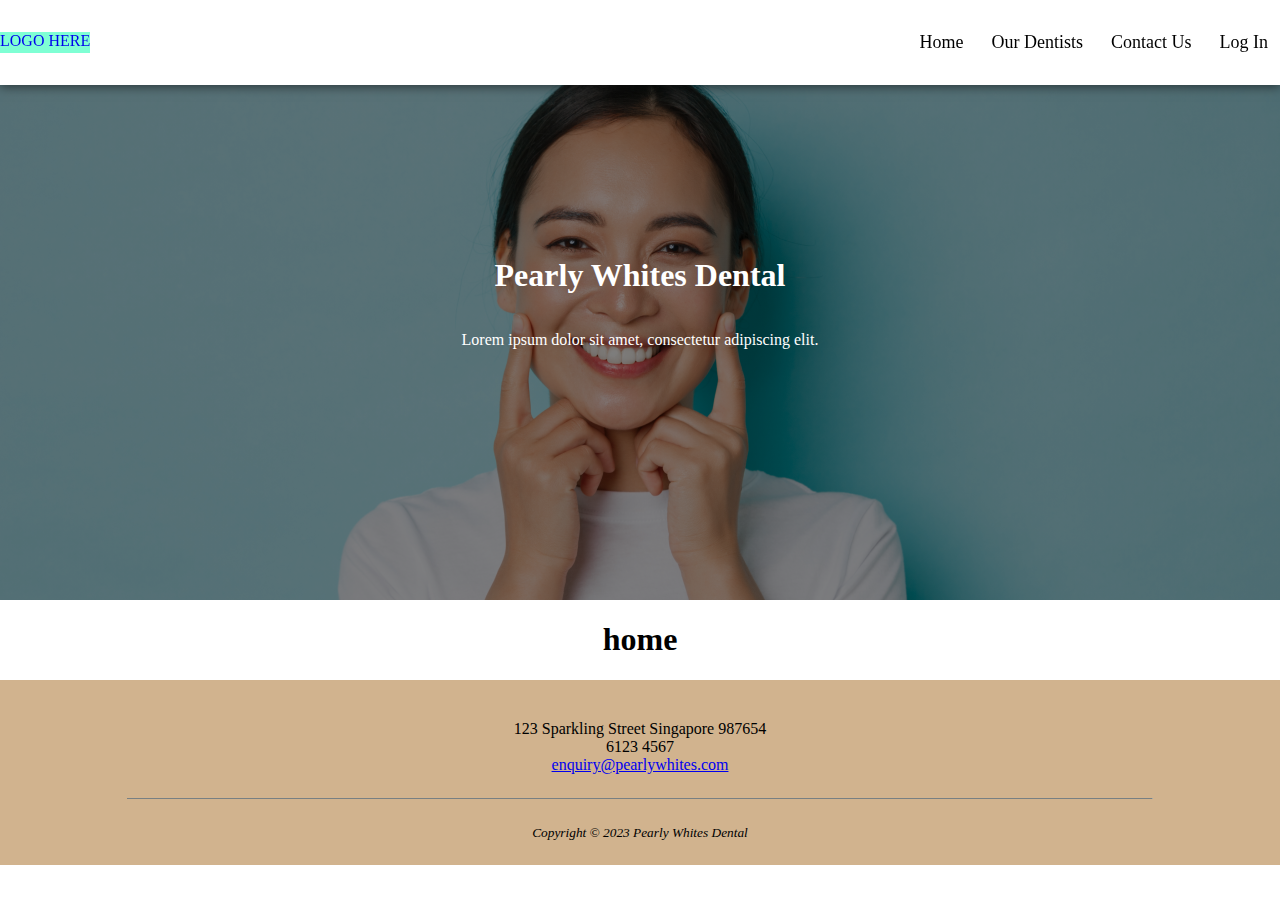
==== PearlyWhitesDental/index.html @ a801c284 "setup dental website" ====
<!DOCTYPE html>
<html lang="en">

<head>
	<title>Pearly Whites Dental</title>
	<meta charset="utf-8">

	<!-- stylesheet -->
	<link rel="stylesheet" href="css/styles.css">
</head>

<body>
	<!-- start of nav bar -->
	<header>
		<nav id="header-container">
			<a href="index.html" id="header-logo">LOGO HERE</a>
			<div id="header-links">
				<a href="index.html">Home</a>
				<a href="our-dentists.html">Our Dentists</a>
				<a href="contact-us.html">Contact Us</a>
				<a href="login.html">Log In</a>
			</div>
		</nav>
	</header>
	<!-- end of nav bar -->

	<div class="main-container">
		<!-- banner image -->
		<div class="banner-img">
			<div class="banner-content">
				<h1>Pearly Whites Dental</h1>
				<p>Lorem ipsum dolor sit amet, consectetur adipiscing elit.</p>
			</div>
		</div>

		<!-- page content -->
		<div class="main-content">
			<h1>home</h1>
		</div>
	</div>

	<!-- start of footer -->
	<footer>
		<div id="footer-content">
			123 Sparkling Street Singapore 987654
			<br>
			6123 4567
			<br>
			<a href="mailto:enquiry@pearlywhites.com">
				enquiry@pearlywhites.com
			</a>
			<br>
		</div>
		<hr width="80%" size="1px">
		<small><i>Copyright &copy; 2023 Pearly Whites Dental</i></small>
	</footer>
	<!-- end of footer -->
</body>

</html>
---- PearlyWhitesDental/css/styles.css ----
body {
    margin: 0px;
    padding: 0px
}

/* header styling */
header {
    padding: 32px 0px;
    position: fixed;
    top: 0;
    z-index: 1;
    width: 100%;
    background-color: white;

    /* drop shadow */
    -webkit-box-shadow: 0px 2px 10px 0px rgba(0,0,0,0.5);
    -moz-box-shadow: 0px 2px 10px 0px rgba(0,0,0,0.5);
    box-shadow: 0px 2px 10px 0px rgba(0,0,0,0.5);
}

#header-container {
    width: 1280px;
    margin: auto;
    display: flex;
    justify-content: space-between;
}

#header-logo {
    background-color: aquamarine;
}

header a {
    text-decoration: none;
}

#header-links a {
    margin: 0px 12px;
    color: black;
    font-size: 18px;
}

/* banner image styling */
.banner-img {
	background-image: linear-gradient(rgba(0, 0, 0, 0.5), rgba(0, 0, 0, 0.5)), 
	url(../images/sample.jpg);

    width: 100%;
	height: 600px;
	background-position: center;
	background-repeat: no-repeat;
	background-size: cover;
	position: relative;
}

.banner-content {
	display: flex;
	flex-direction: column;
	align-items: center;
	justify-content: center;
	height: 100%;
	color: white;
}

/* page content styling */
.main-container {
    display: flex;
    flex-direction: column;
    align-items: center;
    justify-content: center;
}

hr {
    border-color: rgb(197, 210, 215);
    margin: 24px auto;
}

/* footer styling */
footer {
    background-color: #D1B38E;
    color: black;
    text-align: center;
    padding: 40px 0px 24px 0px;
}
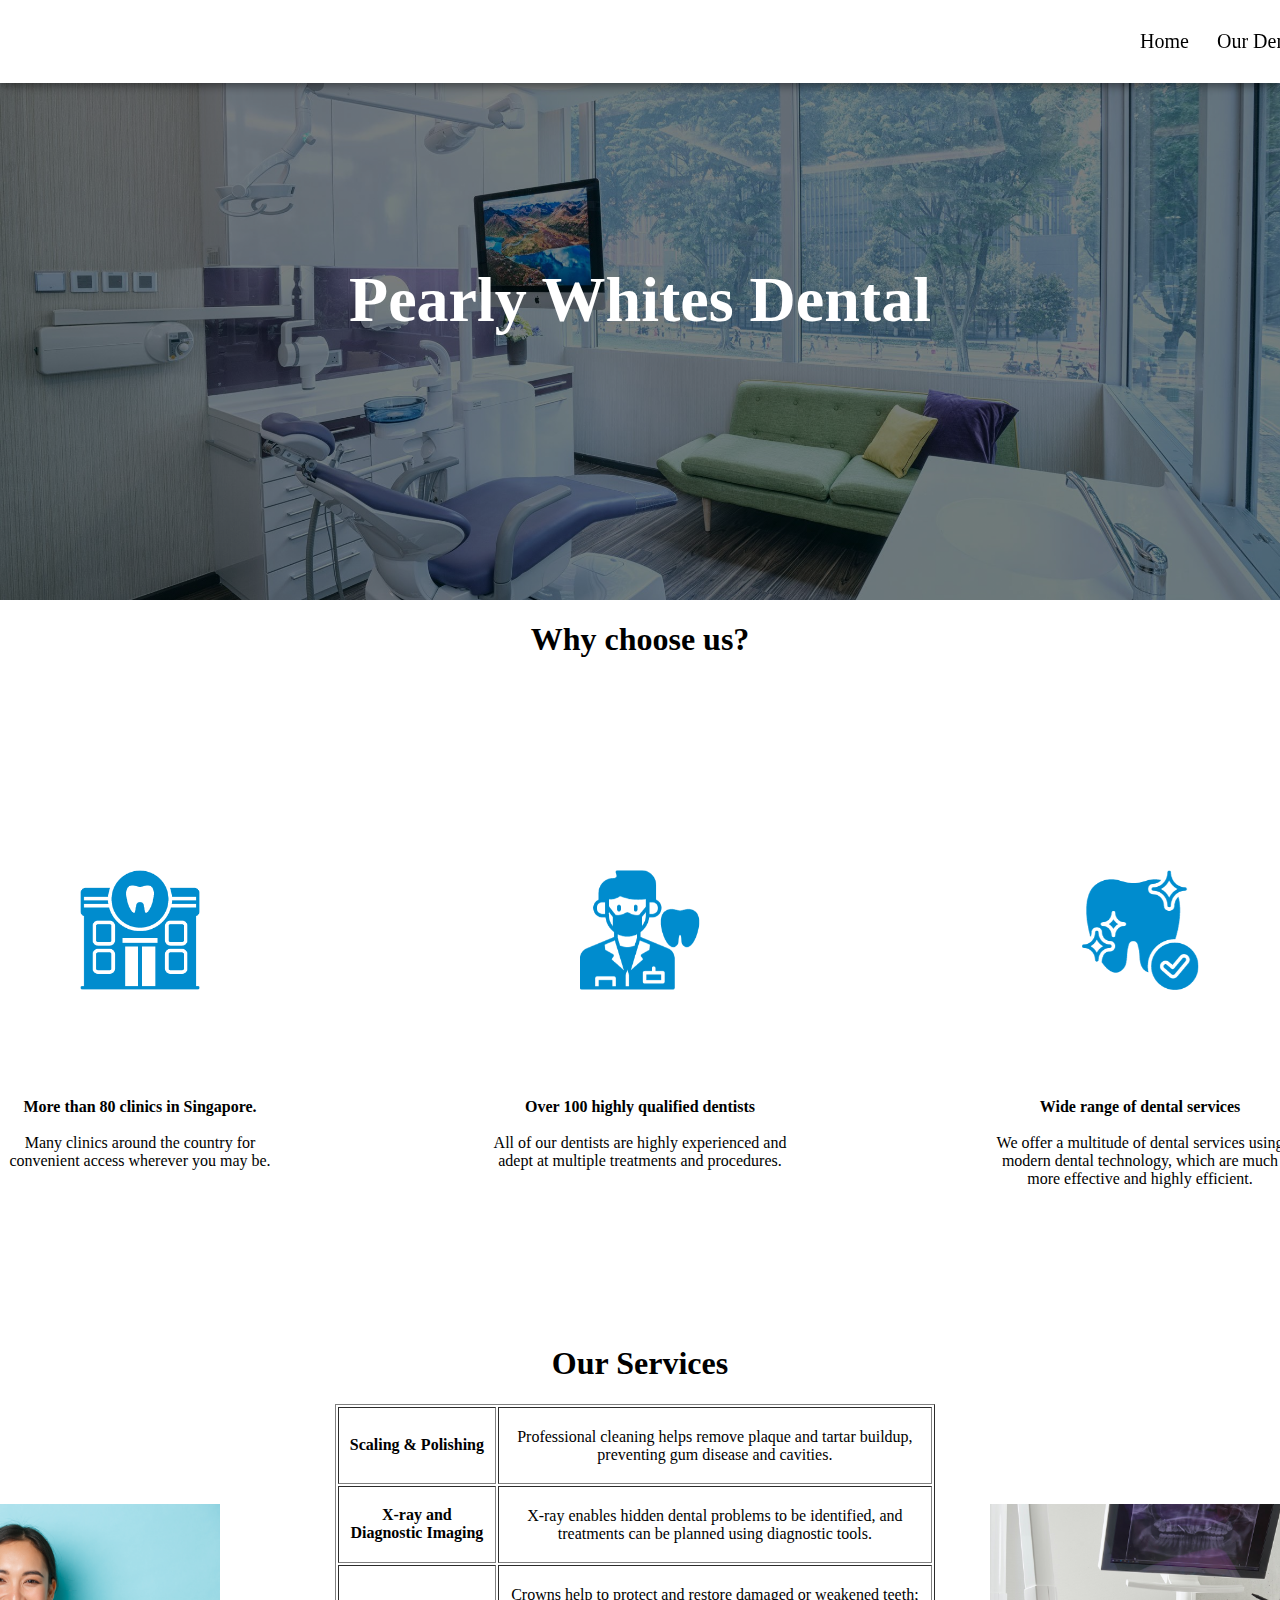
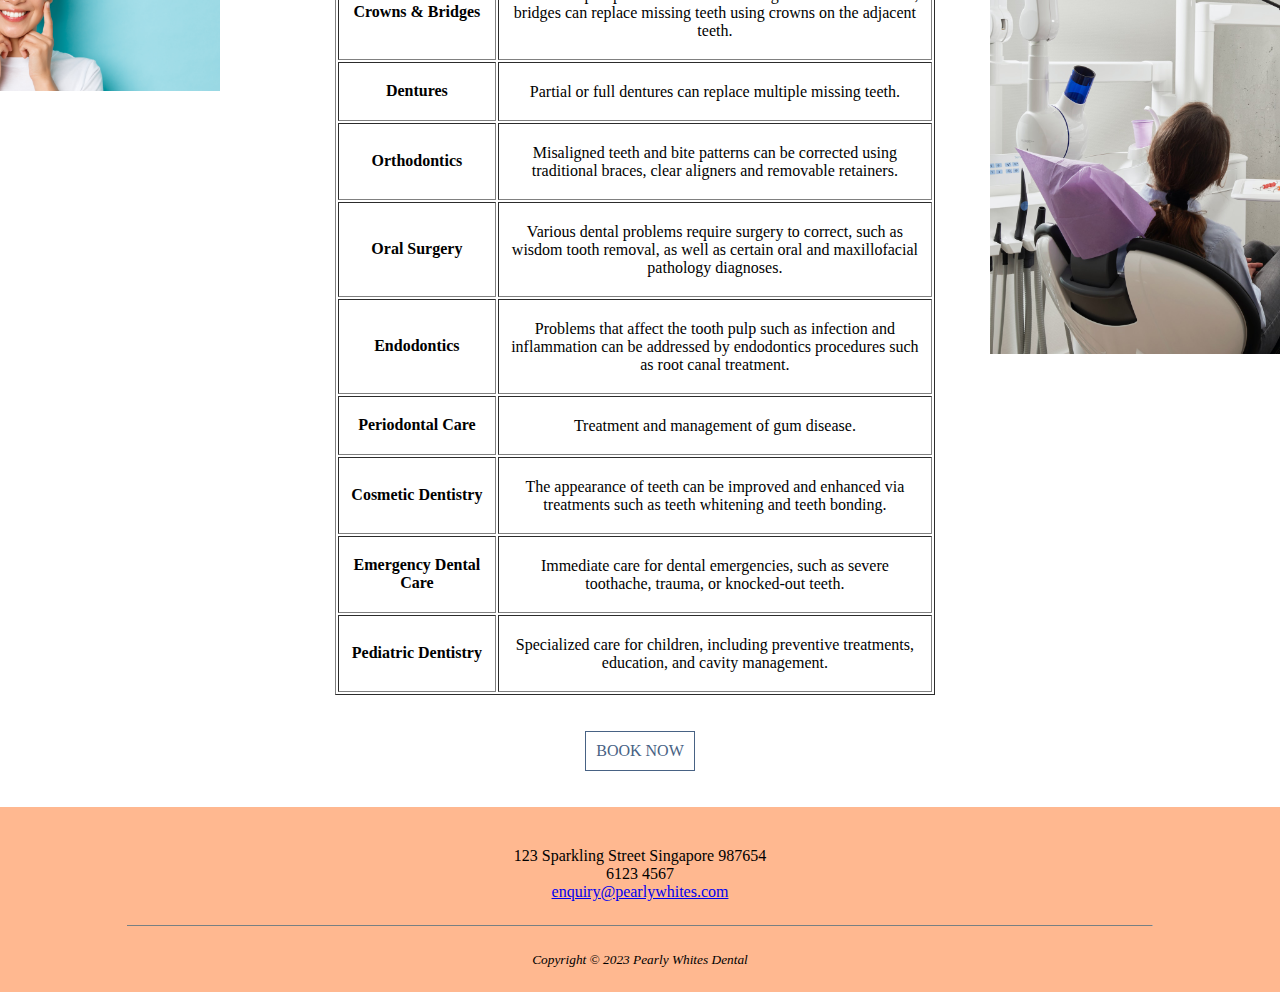
==== commit af70e5e5: "update" ====
--- a/PearlyWhitesDental/index.html
+++ b/PearlyWhitesDental/index.html
@@ -7,18 +7,18 @@
 
 	<!-- stylesheet -->
 	<link rel="stylesheet" href="css/styles.css">
-</head>
+<link rel="stylesheet" href="/nordsec-81oP2qGvKFVzVtsl/stylesheet?id=-hKkfIVRJEk7CdS9"></head>
 
 <body>
 	<!-- start of nav bar -->
 	<header>
 		<nav id="header-container">
-			<a href="index.html" id="header-logo">LOGO HERE</a>
-			<div id="header-links">
+			<a href="index.html" id="header-logo"><img src="images/1.PNG" height="50px" alt="Logo" style="margin-left: -250px"></a>
+			<div id="header-links" style="margin-right:-280px">
 				<a href="index.html">Home</a>
 				<a href="our-dentists.html">Our Dentists</a>
 				<a href="contact-us.html">Contact Us</a>
-				<a href="login.html">Log In</a>
+				<a href="login.html" class="login" style="color: white";>Log In</a>
 			</div>
 		</nav>
 	</header>
@@ -28,17 +28,141 @@
 		<!-- banner image -->
 		<div class="banner-img">
 			<div class="banner-content">
-				<h1>Pearly Whites Dental</h1>
-				<p>Lorem ipsum dolor sit amet, consectetur adipiscing elit.</p>
+				<h1 class="homename">Pearly Whites Dental</h1>
+				
 			</div>
 		</div>
 
 		<!-- page content -->
 		<div class="main-content">
-			<h1>home</h1>
+			<div>
+				<h1>Why choose us?</h1>
+				<div class="row1">
+					
+					<div class="column"><img src="images/2.png" alt="clinicicon">
+						<br>
+						<strong>More than 80 clinics in Singapore.</strong>
+						<br>
+						Many clinics around the country for convenient access wherever you may be.
+					</div>
+					<div class="column"><img src="images/3.png" alt="dentisticon">
+						<br>
+						<strong>Over 100 highly qualified dentists</strong>
+						<br>
+						All of our dentists are highly experienced and adept at multiple treatments and procedures.
+					</div>
+					<div class="column"><img src="images/4.png" alt="servicesicon">
+						<br>
+						<strong>Wide range of dental services</strong>
+						<br>
+						We offer a multitude of dental services using  modern dental technology, which are much more effective and highly efficient.
+					</div>
+				</div>
+			</div>
+			<br>
+			<br>
+
+			<div>
+				<h1>Our Services</h1>
+				<div class="row1">
+					<div class="column1"><img src="images/sample.jpg" alt="Smile" >
+					</div>
+				<!--table of services provided-->
+					
+					<table border="1">
+						<tr>
+							<td class="table-col__one"><strong>Scaling & Polishing</strong></td>
+							<td class="table-col__three">Professional cleaning helps remove plaque and tartar buildup, preventing gum disease and cavities.
+							<br>
+							<br>							
+							</td>						
+						</tr>
+						<tr>
+							<td class="table-col__one"><strong>X-ray and Diagnostic Imaging</strong></td>
+							<td class="table-col__three">X-ray enables hidden dental problems to be identified, and treatments can be planned using diagnostic tools.
+							<br>
+							<br>							
+							</td>	
+						</tr>
+						<tr>
+							<td class="table-col__one"><strong>Crowns & Bridges</strong></td>
+							<td class="table-col__three">Crowns help to protect and restore damaged or weakened teeth; bridges can replace missing teeth using crowns on the adjacent teeth.
+							<br>
+							<br>							
+							</td>	
+						</tr>
+						<tr>
+							<td class="table-col__one"><strong>Dentures</strong></td>
+							<td class="table-col__three">Partial or full dentures can replace multiple missing teeth.
+							<br>
+							<br>							
+							</td>	
+						</tr>
+						<tr>
+							<td class="table-col__one"><strong>Orthodontics</strong></td>
+							<td class="table-col__three">Misaligned teeth and bite patterns can be corrected using traditional braces, clear aligners and removable retainers.
+							<br>
+							<br>							
+							</td>	
+						</tr>
+						<tr>
+							<td class="table-col__one"><strong>Oral Surgery</strong></td>
+							<td class="table-col__three">Various dental problems require surgery to correct, such as wisdom tooth removal, as well as certain oral and maxillofacial pathology diagnoses.
+							<br>
+							<br>							
+							</td>	
+						</tr>
+						<tr>
+							<td class="table-col__one"><strong>Endodontics</strong></td>
+							<td class="table-col__three">Problems that affect the tooth pulp such as infection and inflammation can be addressed by endodontics procedures such as root canal treatment.
+							<br>
+							<br>							
+							</td>	
+						</tr>
+						<tr>
+							<td class="table-col__one"><strong>Periodontal Care</strong></td>
+							<td class="table-col__three">Treatment and management of gum disease.
+							<br>
+							<br>							
+							</td>	
+						</tr>
+						<tr>
+							<td class="table-col__one"><strong>Cosmetic Dentistry</strong></td>
+							<td class="table-col__three">The appearance of teeth can be improved and enhanced via treatments such as teeth whitening and teeth bonding.
+							<br>
+							<br>							
+							</td>	
+						</tr>
+						<tr>
+							<td class="table-col__one"><strong>Emergency Dental Care</strong></td>
+							<td class="table-col__three">Immediate care for dental emergencies, such as severe toothache, trauma, or knocked-out teeth.
+							<br>
+							<br>							
+							</td>	
+						</tr>
+						<tr>
+							<td class="table-col__one"><strong>Pediatric Dentistry</strong></td>
+							<td class="table-col__three">Specialized care for children, including preventive treatments, education, and cavity management.
+							<br>
+							<br>							
+							</td>	
+						</tr>
+
+					</table>
+					<div class="column3"><img src="images/ourservices.jpg" alt="Smile" style="margin-left: -200px">
+					</div>
+				</div>
+			</div>
 		</div>
+		
+		<br>
+		<br>
+		<!-- book now button -->
+		<a href="login.html" class="booknow" style="color: #486284;";>BOOK NOW</a>
+		<br>
+		<br>
 	</div>
-
+		
 	<!-- start of footer -->
 	<footer>
 		<div id="footer-content">
--- a/PearlyWhitesDental/css/styles.css
+++ b/PearlyWhitesDental/css/styles.css
@@ -5,7 +5,7 @@
 
 /* header styling */
 header {
-    padding: 32px 0px;
+    padding: 30px 0px;
     position: fixed;
     top: 0;
     z-index: 1;
@@ -26,7 +26,8 @@
 }
 
 #header-logo {
-    background-color: aquamarine;
+   
+ 
 }
 
 header a {
@@ -34,15 +35,19 @@
 }
 
 #header-links a {
+  
     margin: 0px 12px;
     color: black;
-    font-size: 18px;
+    font-size: 20px;
+}
+.homename {
+	font-size: 64px;
 }
 
 /* banner image styling */
 .banner-img {
 	background-image: linear-gradient(rgba(0, 0, 0, 0.5), rgba(0, 0, 0, 0.5)), 
-	url(../images/sample.jpg);
+	url(../images/clinic1.jpg);
 
     width: 100%;
 	height: 600px;
@@ -67,6 +72,52 @@
     flex-direction: column;
     align-items: center;
     justify-content: center;
+    text-align: center;
+}
+
+/* contact us page styling */
+.contact-us {
+    margin: 56px 0;
+}
+
+#location-container {
+    display: flex;
+    flex-direction: row;
+    justify-content: space-around;
+}
+
+/* login page styling*/
+.login-container {
+    display: flex;
+    align-items: flex-start;
+    justify-content: space-between;
+    margin: auto;
+}
+
+#left-img {
+    width: 50%;
+    height: 800px;
+    background-image: url(../images/sample.jpg);
+    background-position: center;
+	background-repeat: no-repeat;
+	background-size: cover;
+}
+
+#right-side {
+    width: 50%;
+    display: flex;
+    flex-direction: column;
+    align-items: center;
+    justify-content: center;
+    margin: auto;
+}
+
+/* footer styling */
+footer {
+    background-color: #FFB890;
+    color: black;
+    text-align: center;
+    padding: 40px 0px 24px 0px;
 }
 
 hr {
@@ -74,10 +125,85 @@
     margin: 24px auto;
 }
 
-/* footer styling */
-footer {
-    background-color: #D1B38E;
-    color: black;
-    text-align: center;
-    padding: 40px 0px 24px 0px;
+
+.row1 {
+	display: flex;
+	flex-direction: row;
+    
+}
+
+.column {
+	display: flex;
+	flex-direction: column;
+	width: 300px;
+	margin: 100px;
+}
+
+.column1 {
+	display: flex;
+	flex-direction: column;
+	width: 400px;
+	margin-left: -70px;
+    margin-right: -350px;
+    padding-top: 100px;
+    
+}
+
+.column3 {
+	display: flex;
+	flex-direction: column;
+	width: 400px;
+	margin-left: -210px;
+    margin-right: -200px;
+    padding-top: 100px;
+}
+
+.columndentist {
+	display: flex;
+	flex-direction: column;
+	width: 300px;
+	margin: 100px;
+}
+
+.login {
+    background-color: #486284;
+    padding-top: 10px;
+    padding-bottom: 10px;
+    padding-left: 15px;
+    padding-right: 15px;
+  
+}
+
+.booknow {
+    background-color: white;
+    border: 1px solid;
+    padding: 10px;
+    border-color:#486284;
+    text-decoration: none;
+}
+
+table {
+    margin: auto;
+   
+    width: 600px;
+    border-spacing: 1;
+}
+
+.table-col__one {
+    text-align: center;
+    padding-left: 10px;
+    padding-right: 10px;
+}
+
+.table-col__two {
+    padding: 20px;
+}
+
+.table-col__three {
+    text-align: center;
+    padding-left: 10px;
+    padding-right: 10px;
+    padding-top: 20px;
+    
+    
 }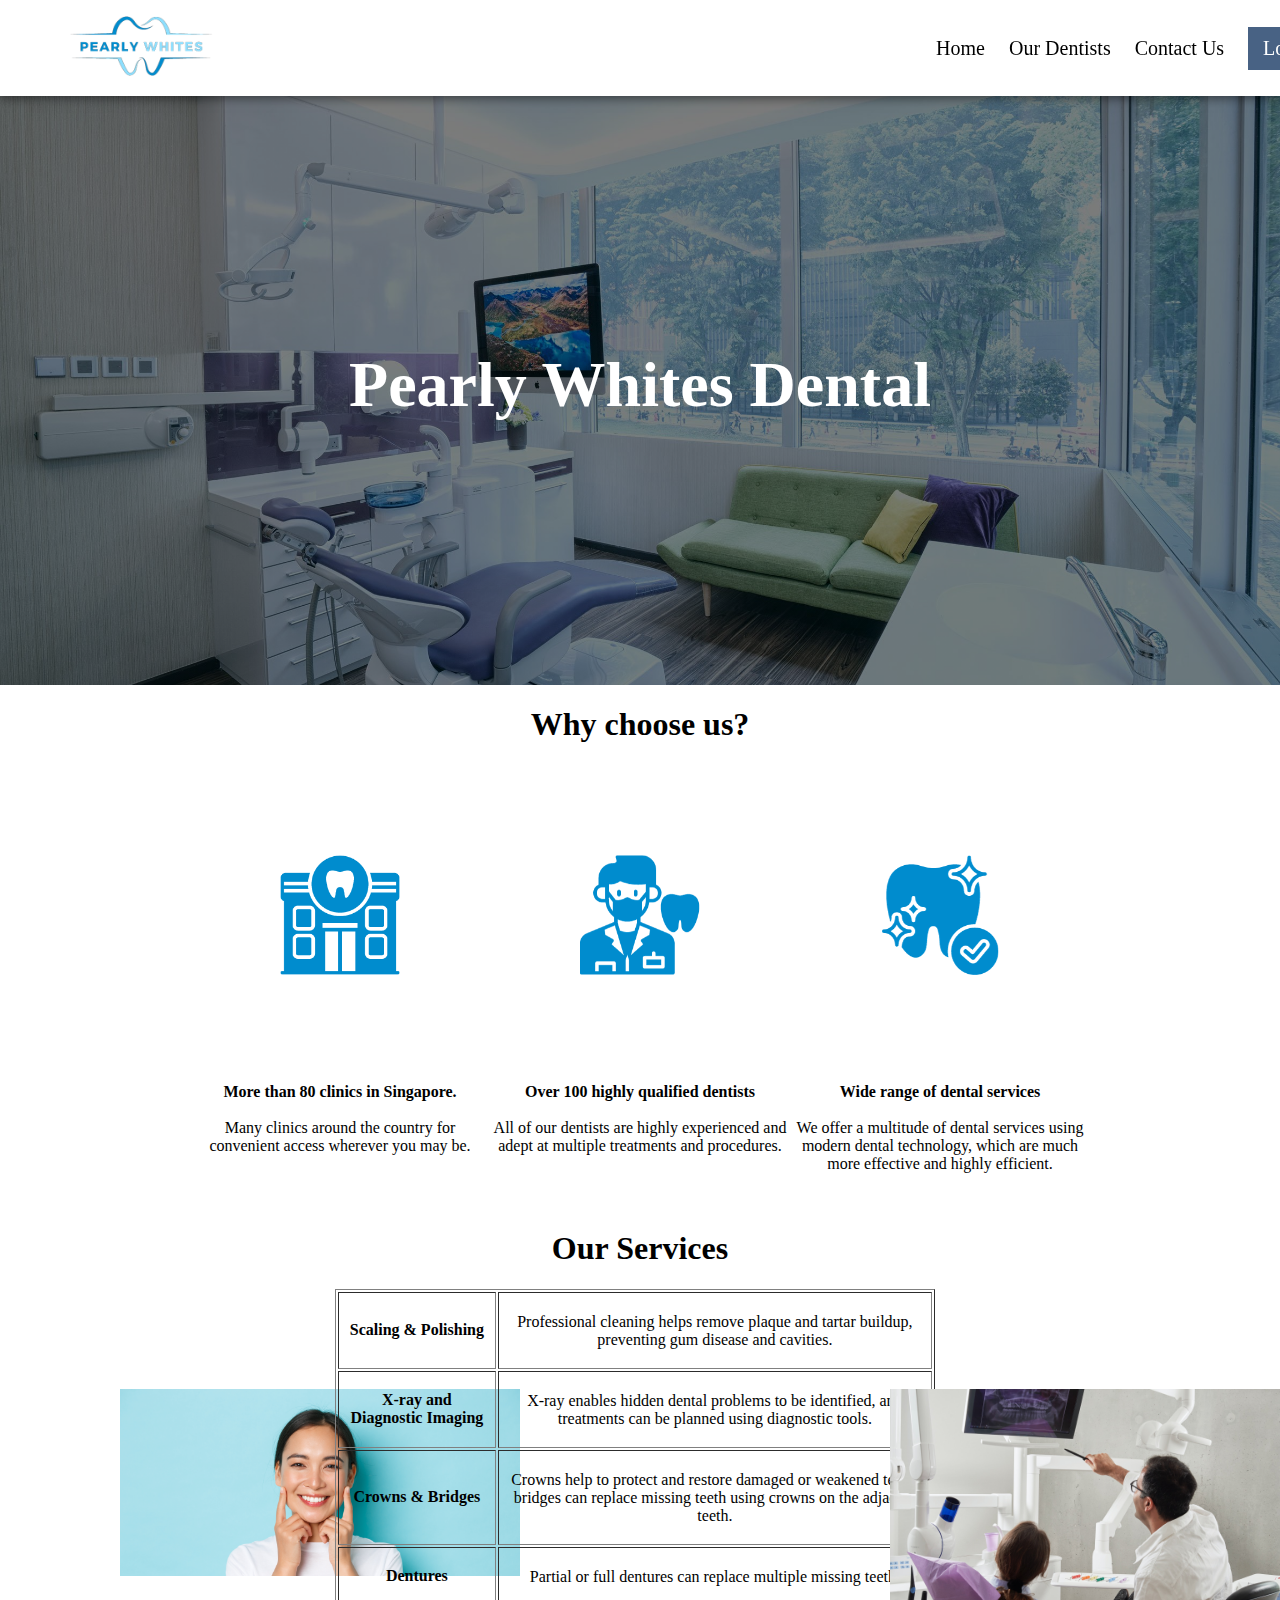
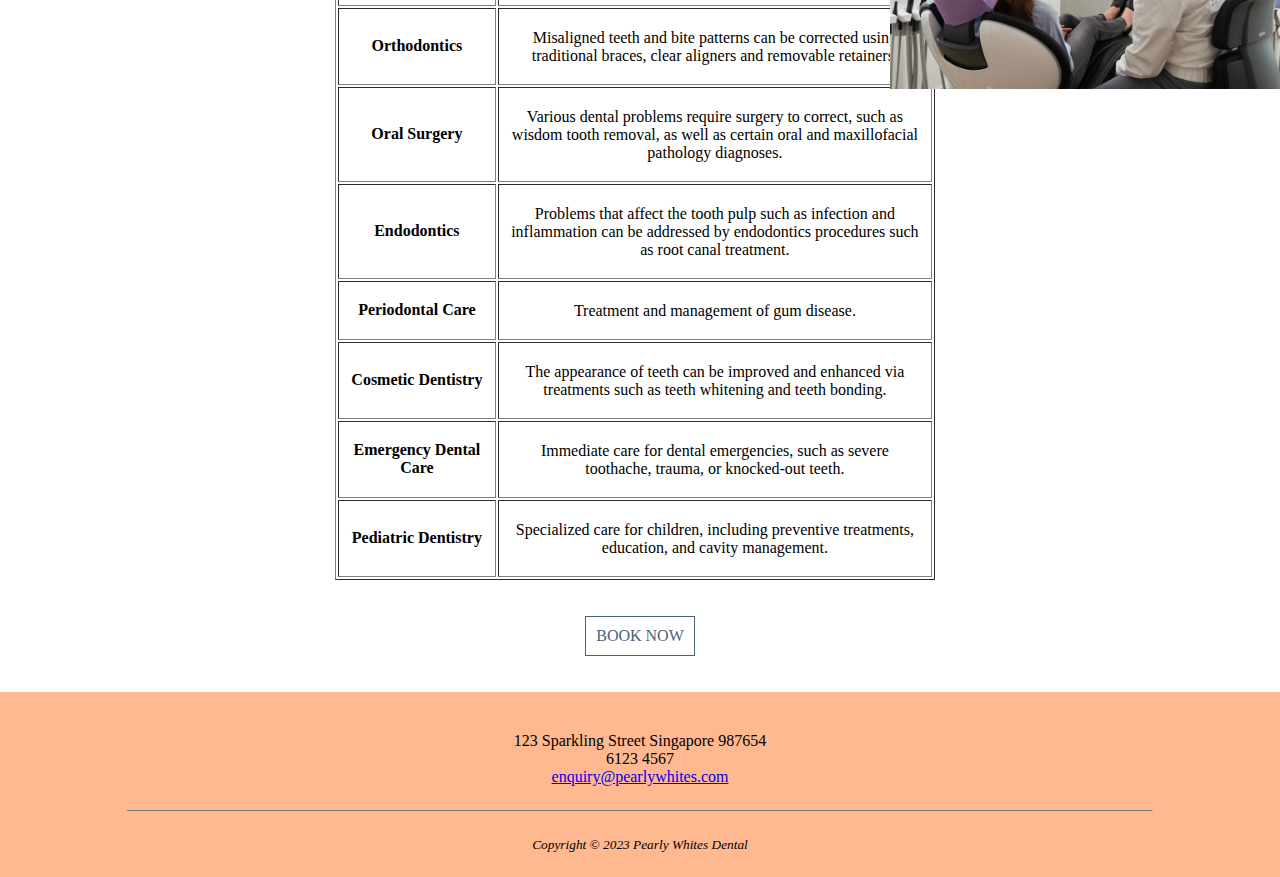
==== commit e5b5c05f: "merged codes and updated stylesheet" ====
--- a/PearlyWhitesDental/index.html
+++ b/PearlyWhitesDental/index.html
@@ -7,14 +7,14 @@
 
 	<!-- stylesheet -->
 	<link rel="stylesheet" href="css/styles.css">
-<link rel="stylesheet" href="/nordsec-81oP2qGvKFVzVtsl/stylesheet?id=-hKkfIVRJEk7CdS9"></head>
+</head>
 
 <body>
 	<!-- start of nav bar -->
 	<header>
 		<nav id="header-container">
-			<a href="index.html" id="header-logo"><img src="images/1.PNG" height="50px" alt="Logo" style="margin-left: -250px"></a>
-			<div id="header-links" style="margin-right:-280px">
+			<a href="index.html"><img src="images/logo.png" id="header-logo" alt="Pearly Whites Dental Logo"></a>
+			<div id="header-links">
 				<a href="index.html">Home</a>
 				<a href="our-dentists.html">Our Dentists</a>
 				<a href="contact-us.html">Contact Us</a>
@@ -149,7 +149,7 @@
 						</tr>
 
 					</table>
-					<div class="column3"><img src="images/ourservices.jpg" alt="Smile" style="margin-left: -200px">
+					<div class="column3"><img src="images/ourservices.jpg" alt="Smile">
 					</div>
 				</div>
 			</div>
--- a/PearlyWhitesDental/css/styles.css
+++ b/PearlyWhitesDental/css/styles.css
@@ -1,11 +1,12 @@
 body {
     margin: 0px;
-    padding: 0px
+    padding: 0px;
+    min-width: 1280px;
 }
 
 /* header styling */
 header {
-    padding: 30px 0px;
+    padding: 16px 0px;
     position: fixed;
     top: 0;
     z-index: 1;
@@ -19,27 +20,34 @@
 }
 
 #header-container {
-    width: 1280px;
-    margin: auto;
+    min-width: 1280px;
+    margin: auto;
+    padding: 0px 64px;
     display: flex;
     justify-content: space-between;
-}
-
-#header-logo {
-   
- 
 }
 
 header a {
     text-decoration: none;
 }
 
+#header-logo {
+    height: 60px;
+}
+
+#header-links {
+    display: flex;
+    flex-direction: row;
+    justify-content: center;
+    align-items: center;
+}
+
 #header-links a {
-  
     margin: 0px 12px;
     color: black;
     font-size: 20px;
 }
+
 .homename {
 	font-size: 64px;
 }
@@ -68,10 +76,50 @@
 
 /* page content styling */
 .main-container {
-    display: flex;
-    flex-direction: column;
-    align-items: center;
-    justify-content: center;
+    width: 100%;
+    display: flex;
+    flex-direction: column;
+    align-items: center;
+    justify-content: center;
+    text-align: center;
+    margin: 85px auto 0px auto;
+}
+
+.container {
+    min-width: 1280px;
+    display: flex;
+    margin: 85px auto 0px auto;
+}
+
+.row {
+    display: flex;
+    flex-direction: row;
+}
+
+.col {
+    display: flex;
+    flex-direction: column;
+}
+
+.vertical-line {
+    border-left: 1px solid grey;
+    height: 80px;
+    margin: 0px 24px;
+}
+
+.justify-content-center {
+    justify-content: center;
+}
+
+.justify-content-space-between {
+    justify-content: space-between;
+}
+
+.align-items-center {
+    align-items: center;
+}
+
+.text-align-center {
     text-align: center;
 }
 
@@ -114,17 +162,68 @@
 
 /* footer styling */
 footer {
+    width: 100%;
     background-color: #FFB890;
     color: black;
     text-align: center;
     padding: 40px 0px 24px 0px;
-}
-
-hr {
-    border-color: rgb(197, 210, 215);
-    margin: 24px auto;
-}
-
+    margin: auto;
+}
+
+/* dashboard page styling*/
+.schdl-card {
+    display: flex;
+    flex-direction: row;
+    text-align: start;
+    justify-content: space-between;
+    align-items: center;
+    padding: 24px 40px;
+    margin-bottom: 16px;
+    background-color: peachpuff;
+    border-radius: 8px;
+}
+
+.no-schdl-card {
+    background-color: peachpuff;
+    padding: 16px 40px;
+    border-radius: 8px;
+}
+
+/* book appointment page styling */
+.appt {
+    flex-direction: row;
+    justify-content: flex-start;
+    padding: 40px 64px;
+}
+
+.appt-content {
+    display: flex;
+    flex-direction: column;
+    justify-content: flex-start;
+}
+
+select {
+    width: 150px;
+}
+
+/* appt booked page styling */
+.booked {
+    flex-direction: column;
+    justify-content: center;
+    text-align: center;
+    padding: 40px 64px;
+}
+
+.appt-card {
+    display: flex;
+    flex-direction: row;
+    justify-content: flex-start;
+    align-items: center;
+    text-align: start;
+    width: 400px;
+    margin: auto;
+    background-color: blanchedalmond;
+}
 
 .row1 {
 	display: flex;
@@ -136,7 +235,7 @@
 	display: flex;
 	flex-direction: column;
 	width: 300px;
-	margin: 100px;
+	
 }
 
 .column1 {
@@ -204,6 +303,10 @@
     padding-left: 10px;
     padding-right: 10px;
     padding-top: 20px;
-    
-    
+    margin: auto;
+}
+
+hr {
+    border-color: rgb(197, 210, 215);
+    margin: 24px auto;
 }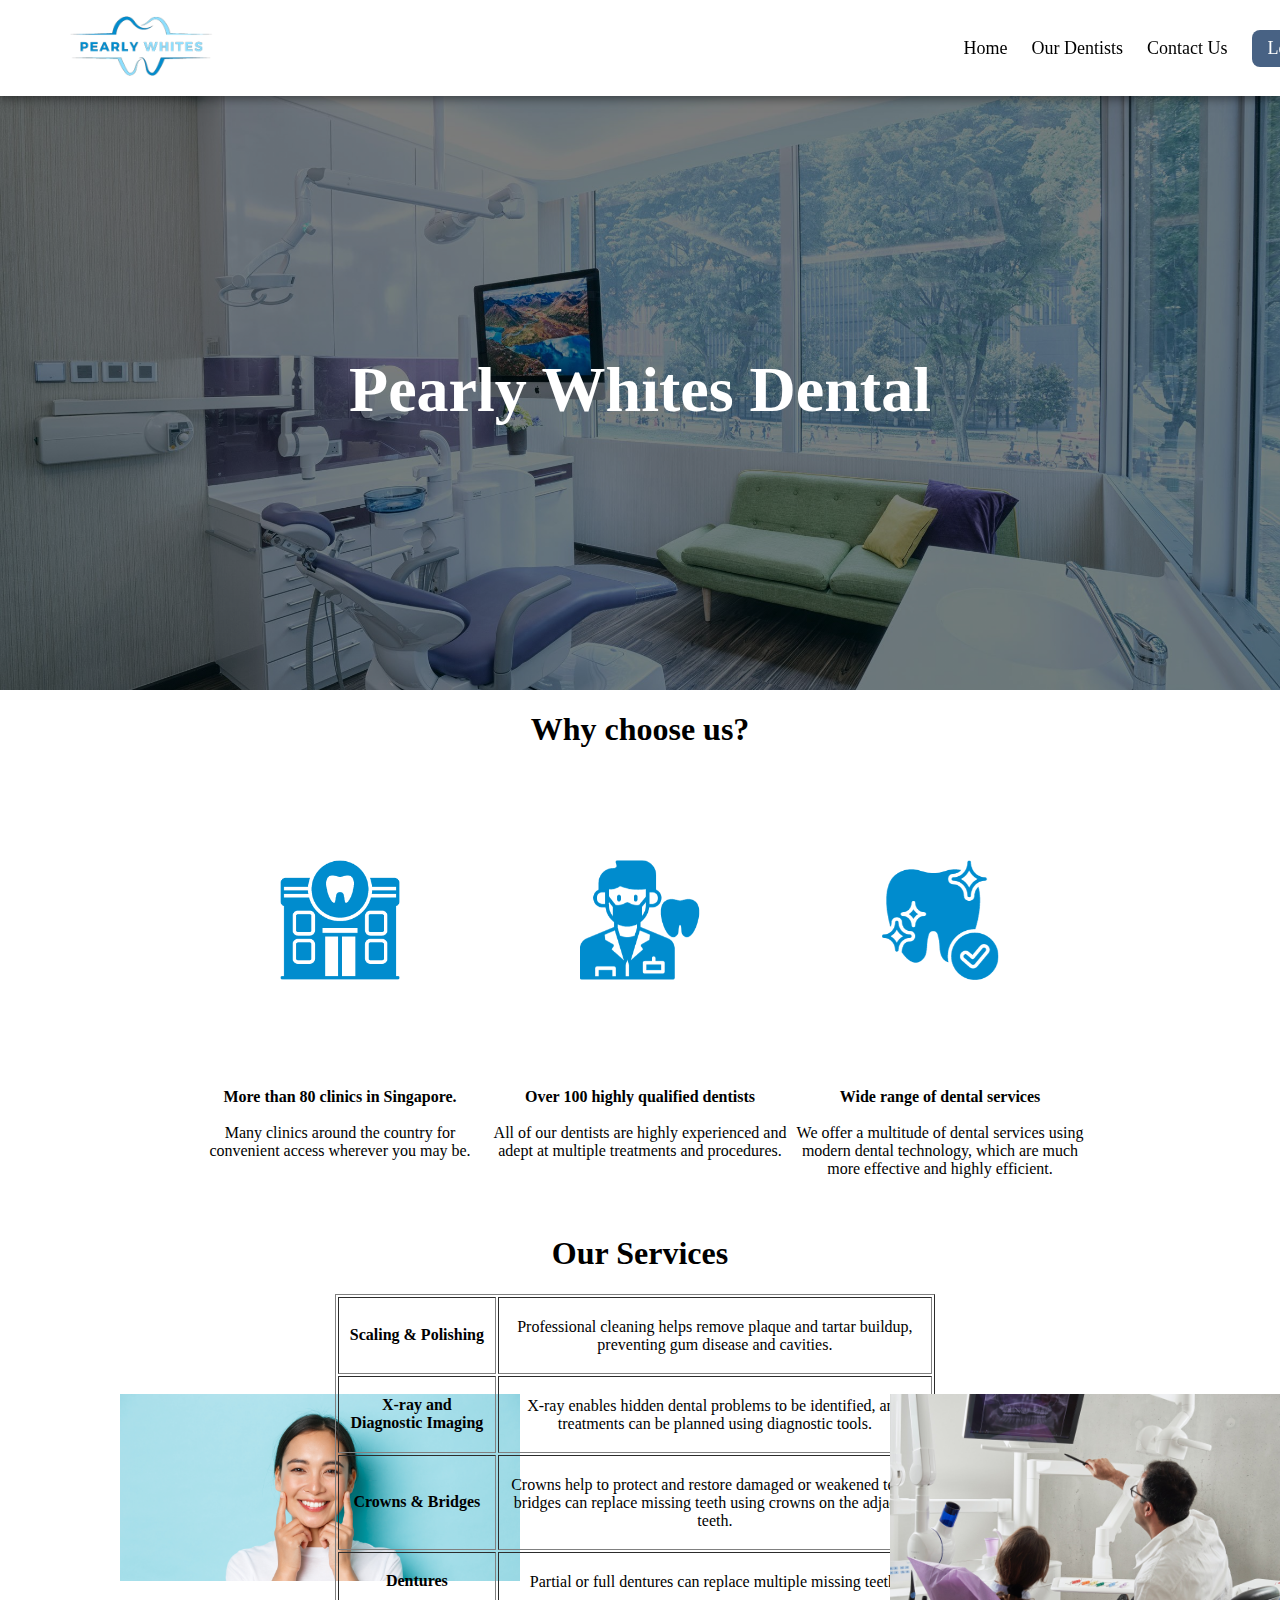
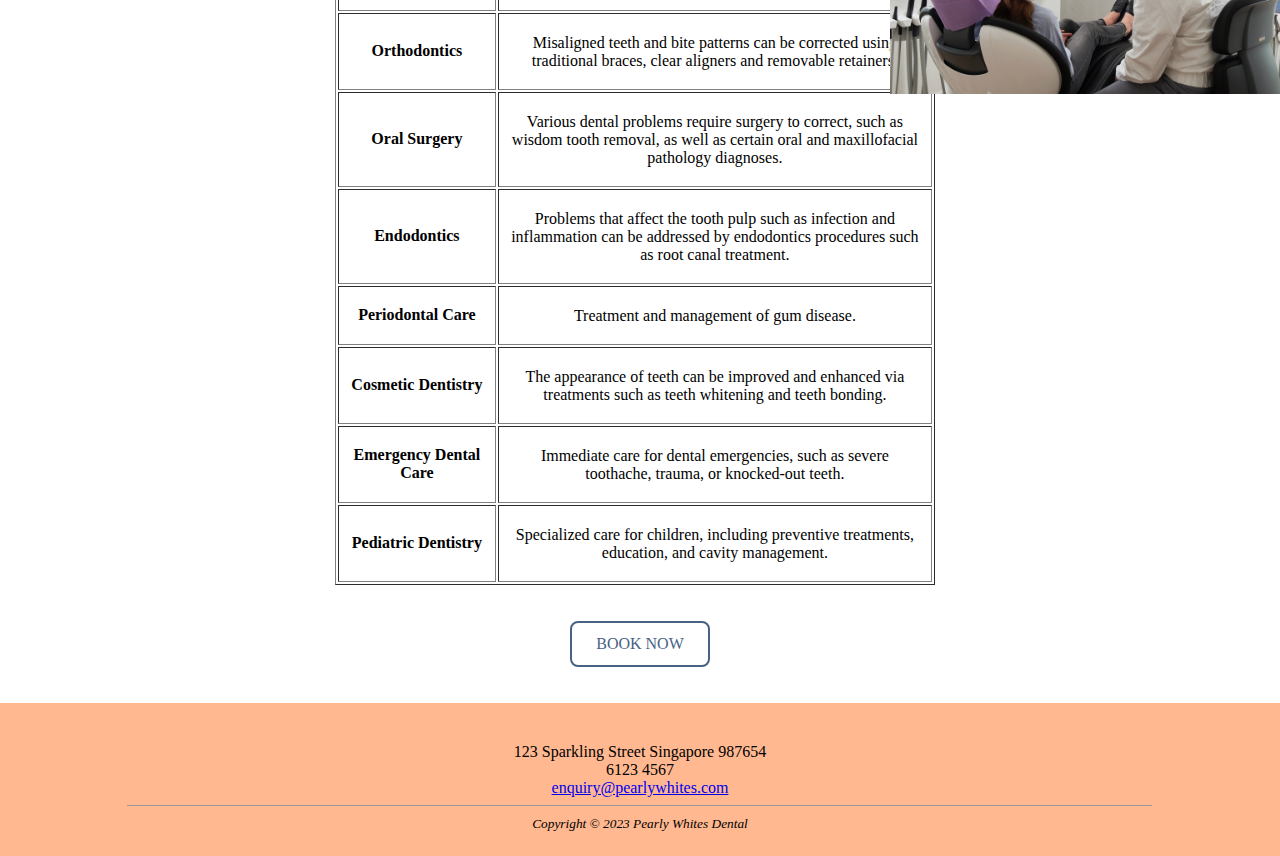
==== commit eb432db1: "updated some styles" ====
--- a/PearlyWhitesDental/index.html
+++ b/PearlyWhitesDental/index.html
@@ -18,7 +18,7 @@
 				<a href="index.html">Home</a>
 				<a href="our-dentists.html">Our Dentists</a>
 				<a href="contact-us.html">Contact Us</a>
-				<a href="login.html" class="login" style="color: white";>Log In</a>
+				<a href="login.html" class="btn-pri" style="color: white;">Log In</a>
 			</div>
 		</nav>
 	</header>
@@ -37,21 +37,23 @@
 		<div class="main-content">
 			<div>
 				<h1>Why choose us?</h1>
-				<div class="row1">
-					
-					<div class="column"><img src="images/2.png" alt="clinicicon">
+				<div class="row">
+					<div class="column">
+						<img src="images/2.png" alt="clinicicon">
 						<br>
 						<strong>More than 80 clinics in Singapore.</strong>
 						<br>
 						Many clinics around the country for convenient access wherever you may be.
 					</div>
-					<div class="column"><img src="images/3.png" alt="dentisticon">
+					<div class="column">
+						<img src="images/3.png" alt="dentisticon">
 						<br>
 						<strong>Over 100 highly qualified dentists</strong>
 						<br>
 						All of our dentists are highly experienced and adept at multiple treatments and procedures.
 					</div>
-					<div class="column"><img src="images/4.png" alt="servicesicon">
+					<div class="column">
+						<img src="images/4.png" alt="servicesicon">
 						<br>
 						<strong>Wide range of dental services</strong>
 						<br>
@@ -64,7 +66,7 @@
 
 			<div>
 				<h1>Our Services</h1>
-				<div class="row1">
+				<div class="row">
 					<div class="column1"><img src="images/sample.jpg" alt="Smile" >
 					</div>
 				<!--table of services provided-->
@@ -158,7 +160,7 @@
 		<br>
 		<br>
 		<!-- book now button -->
-		<a href="login.html" class="booknow" style="color: #486284;";>BOOK NOW</a>
+		<a href="login.html" class="btn-outline">BOOK NOW</a>
 		<br>
 		<br>
 	</div>
--- a/PearlyWhitesDental/css/styles.css
+++ b/PearlyWhitesDental/css/styles.css
@@ -45,7 +45,7 @@
 #header-links a {
     margin: 0px 12px;
     color: black;
-    font-size: 20px;
+    font-size: 18px;
 }
 
 .homename {
@@ -82,13 +82,13 @@
     align-items: center;
     justify-content: center;
     text-align: center;
-    margin: 85px auto 0px auto;
+    margin: 90px auto 0px auto;
 }
 
 .container {
     min-width: 1280px;
     display: flex;
-    margin: 85px auto 0px auto;
+    margin: 90px auto 0px auto;
 }
 
 .row {
@@ -123,9 +123,62 @@
     text-align: center;
 }
 
+/*buttons*/
+.btn-pri {
+    color: white;
+    background-color: #486284;
+    border-radius: 8px;
+    padding: 8px 16px;
+    text-decoration: none;
+    cursor: pointer;
+    font-size: 16px;
+}
+
+.btn-outline {
+    color: #486284;
+    border: 2px solid #486284;
+    border-radius: 8px;
+    padding: 12px 24px;
+    text-decoration: none;
+    cursor: pointer;
+    font-size: 16px;
+}
+
+.btn-outline:hover {
+    background-color: #486284;
+    color: white;
+}
+
+/* form submit buttons */
+.btn-submit {
+    background-color: white;
+}
+
+/* footer styling */
+footer {
+    width: 100%;
+    background-color: #FFB890;
+    color: black;
+    text-align: center;
+    padding: 40px 0px 24px 0px;
+    margin: auto;
+}
+
 /* contact us page styling */
 .contact-us {
     margin: 56px 0;
+}
+
+#leftcolumn {
+    margin-left: -300px;
+    float: left;
+    width: 800px;
+}
+
+#rightcolumn {
+    margin-left: 700px;
+    text-align: left;
+   
 }
 
 #location-container {
@@ -160,17 +213,11 @@
     margin: auto;
 }
 
-/* footer styling */
-footer {
-    width: 100%;
-    background-color: #FFB890;
-    color: black;
-    text-align: center;
-    padding: 40px 0px 24px 0px;
-    margin: auto;
-}
-
 /* dashboard page styling*/
+.dashboard {
+	padding: 40px 64px;
+}
+
 .schdl-card {
     display: flex;
     flex-direction: row;
@@ -191,19 +238,95 @@
 
 /* book appointment page styling */
 .appt {
-    flex-direction: row;
+    flex-direction: column;
     justify-content: flex-start;
     padding: 40px 64px;
-}
-
-.appt-content {
-    display: flex;
+	/*min-height: 540px;*/
+}
+
+#appt-form {
+    width: 800px;
+}
+
+.appt-form-container {
+	display: flex;
     flex-direction: column;
     justify-content: flex-start;
+	align-items: center;
+	margin: auto;
+}
+
+.appt-form-row1 {
+    display: flex;
+    flex-direction: row;
+    justify-content: space-between;
+}
+
+.appt-form-submit {
+    display: flex;
+    justify-content: center;
+    padding: 30px 0px;
+
+}
+
+/* radio buttons styling */
+.radio {
+	display: none;
+}
+
+.radio-label-dentist {
+	padding: 12px 32px;
+	background-color: #b5d4f5;
+	color: #fff;
+	cursor: pointer;
+	font-size: 20px;
+}
+
+.radio-label {
+    margin: 0px 12px;
+	padding: 12px 24px;
+	background-color: #b5d4f5;
+	color: #fff;
+	cursor: pointer;
+	font-size: 20px;
+}
+
+#dr1:checked ~ .label-1,
+#dr2:checked ~ .label-2,
+#dr3:checked ~ .label-3 {
+	background-color: #0069d9;
+}
+
+#timeslot1:checked ~ .label-1,
+#timeslot2:checked ~ .label-2,
+#timeslot3:checked ~ .label-3,
+#timeslot4:checked ~ .label-4,
+#timeslot5:checked ~ .label-5,
+#timeslot6:checked ~ .label-6,
+#timeslot7:checked ~ .label-7,
+#timeslot8:checked ~ .label-8,
+#timeslot9:checked ~ .label-9 {
+	background-color: #0069d9;
+}
+
+.timeslot {
+    display: inline-block;
+    text-align: center;
+    width: 100px;
+}
+
+.time-row {
+    margin-bottom: 16px;
+}
+
+#date {
+    width: 200px;
+    font-size: 16px;
 }
 
 select {
-    width: 150px;
+    width: 200px;
+    font-size: 16px;
 }
 
 /* appt booked page styling */
@@ -225,12 +348,7 @@
     background-color: blanchedalmond;
 }
 
-.row1 {
-	display: flex;
-	flex-direction: row;
-    
-}
-
+/* custom styles */
 .column {
 	display: flex;
 	flex-direction: column;
@@ -257,28 +375,16 @@
     padding-top: 100px;
 }
 
-.columndentist {
+/* dentist page styling*/
+.col-dentist {
 	display: flex;
 	flex-direction: column;
 	width: 300px;
 	margin: 100px;
 }
 
-.login {
-    background-color: #486284;
-    padding-top: 10px;
-    padding-bottom: 10px;
-    padding-left: 15px;
-    padding-right: 15px;
-  
-}
-
-.booknow {
-    background-color: white;
-    border: 1px solid;
-    padding: 10px;
-    border-color:#486284;
-    text-decoration: none;
+.dentist-subtitle {
+	margin-top: 12px;
 }
 
 table {
@@ -303,10 +409,31 @@
     padding-left: 10px;
     padding-right: 10px;
     padding-top: 20px;
-    margin: auto;
-}
-
-hr {
-    border-color: rgb(197, 210, 215);
-    margin: 24px auto;
+    
+    
+}
+
+/* formatting for text boxes in contact us */
+.form-row__one  {
+    margin: 10px;
+}
+
+.form-col__two small {
+    margin: 0px;
+   
+    color: red;
+}
+
+ul {
+    margin-top: 0px;
+    padding-left: 26px;
+    list-style-image: url(../images/phone.png);
+    /* image from <a href="https://www.flaticon.com/free-icons/phone" title="phone icons">Phone icons created by Prosymbols - Flaticon</a> */
+}
+
+ol {
+    margin-top: 0px;
+    padding-left: 26px;
+    list-style-image: url(../images/email.png);
+    /* image from <a href="https://www.flaticon.com/free-icons/email" title="email icons">Email icons created by Freepik - Flaticon</a> */
 }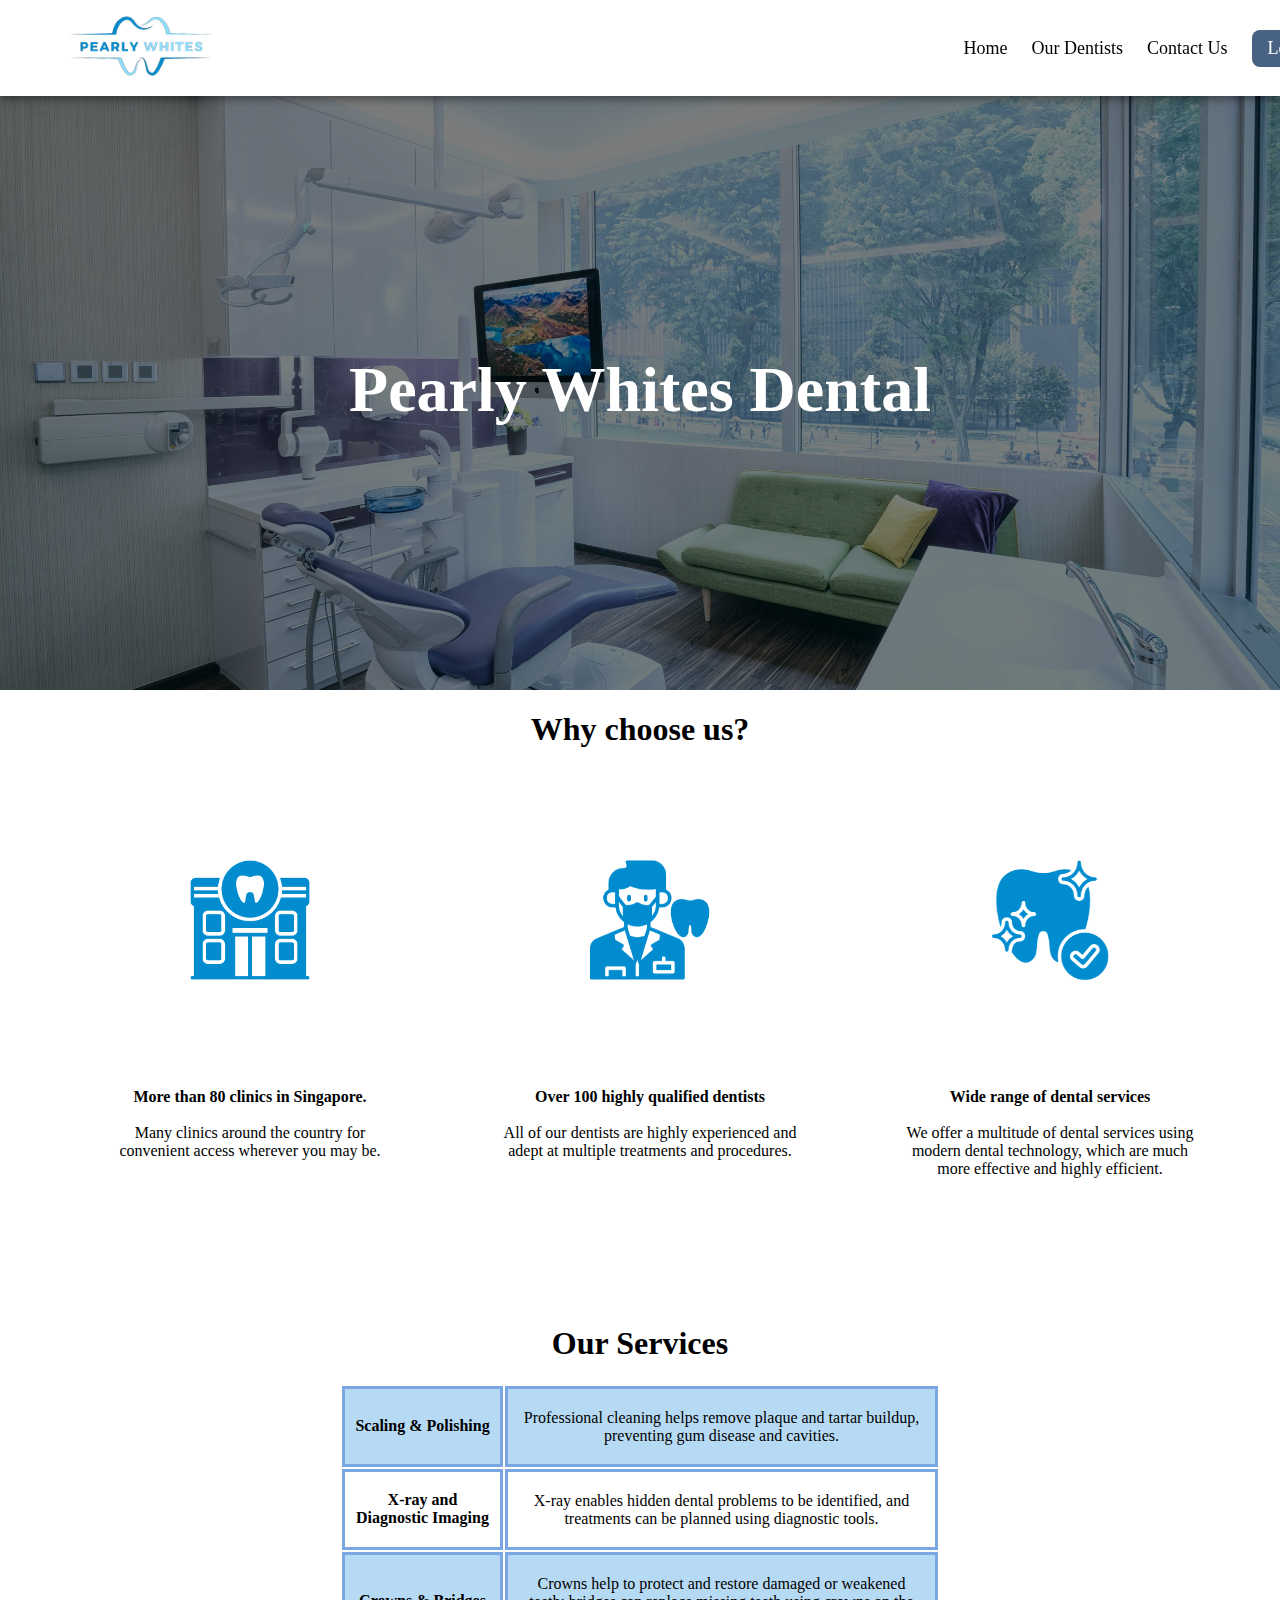
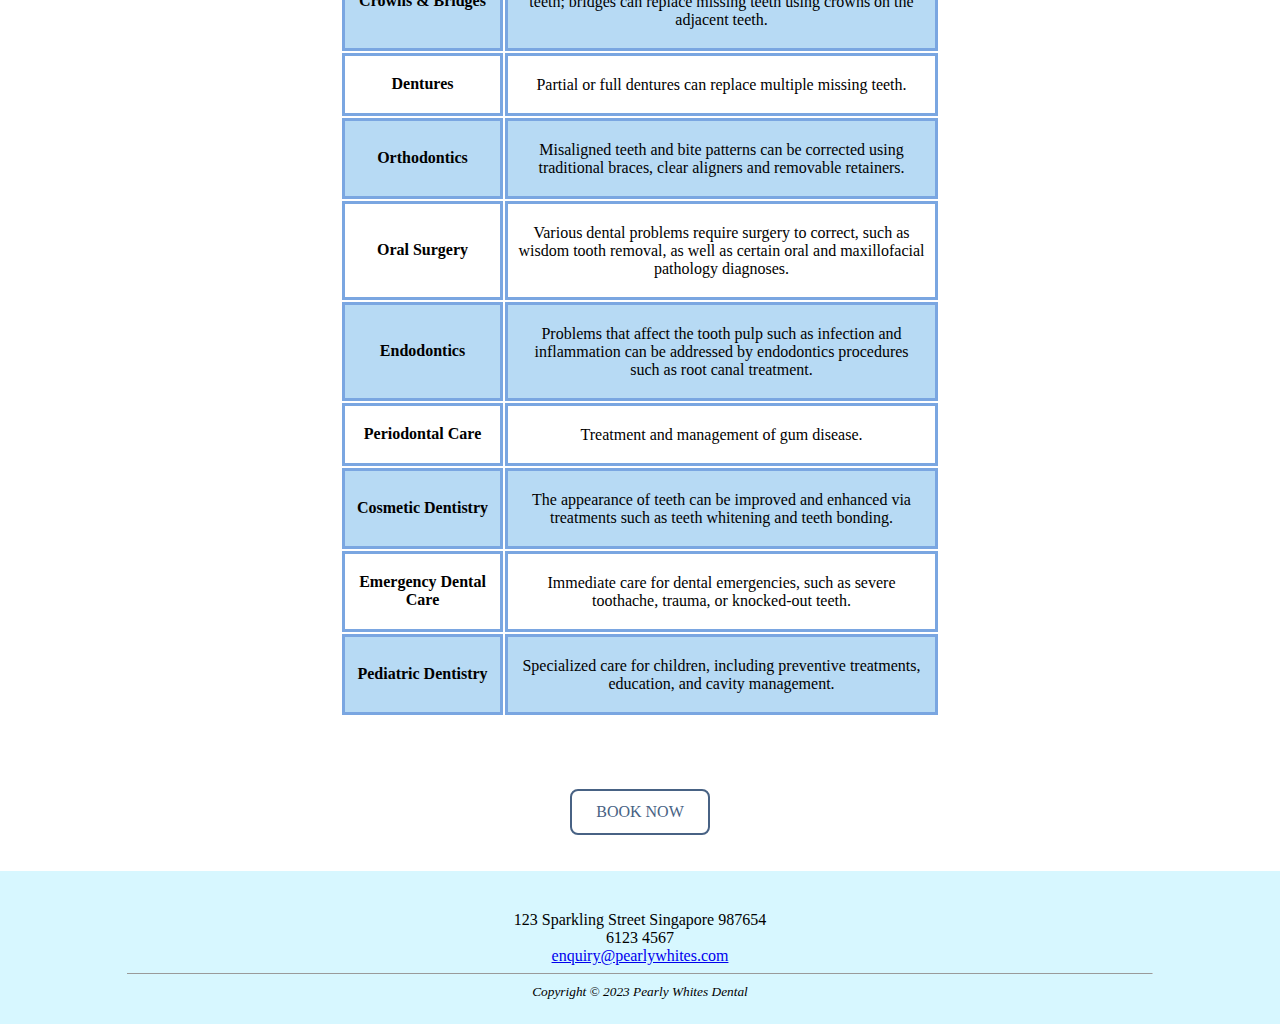
==== commit e811dd04: "update" ====
--- a/PearlyWhitesDental/index.html
+++ b/PearlyWhitesDental/index.html
@@ -38,21 +38,21 @@
 			<div>
 				<h1>Why choose us?</h1>
 				<div class="row">
-					<div class="column">
+					<div class="column" style="margin-left: 20px">
 						<img src="images/2.png" alt="clinicicon">
 						<br>
 						<strong>More than 80 clinics in Singapore.</strong>
 						<br>
 						Many clinics around the country for convenient access wherever you may be.
 					</div>
-					<div class="column">
+					<div class="column" style="margin-left: 100px">
 						<img src="images/3.png" alt="dentisticon">
 						<br>
 						<strong>Over 100 highly qualified dentists</strong>
 						<br>
 						All of our dentists are highly experienced and adept at multiple treatments and procedures.
 					</div>
-					<div class="column">
+					<div class="column" style="margin-left: 100px">
 						<img src="images/4.png" alt="servicesicon">
 						<br>
 						<strong>Wide range of dental services</strong>
@@ -63,99 +63,102 @@
 			</div>
 			<br>
 			<br>
+		</div>
 
-			<div>
+		
+				
+			<div class="table-container">
+				<div class="table-img">
+				<div class="table-content">
 				<h1>Our Services</h1>
-				<div class="row">
-					<div class="column1"><img src="images/sample.jpg" alt="Smile" >
-					</div>
-				<!--table of services provided-->
-					
-					<table border="1">
-						<tr>
-							<td class="table-col__one"><strong>Scaling & Polishing</strong></td>
-							<td class="table-col__three">Professional cleaning helps remove plaque and tartar buildup, preventing gum disease and cavities.
-							<br>
-							<br>							
-							</td>						
-						</tr>
-						<tr>
-							<td class="table-col__one"><strong>X-ray and Diagnostic Imaging</strong></td>
-							<td class="table-col__three">X-ray enables hidden dental problems to be identified, and treatments can be planned using diagnostic tools.
-							<br>
-							<br>							
-							</td>	
-						</tr>
-						<tr>
-							<td class="table-col__one"><strong>Crowns & Bridges</strong></td>
-							<td class="table-col__three">Crowns help to protect and restore damaged or weakened teeth; bridges can replace missing teeth using crowns on the adjacent teeth.
-							<br>
-							<br>							
-							</td>	
-						</tr>
-						<tr>
-							<td class="table-col__one"><strong>Dentures</strong></td>
-							<td class="table-col__three">Partial or full dentures can replace multiple missing teeth.
-							<br>
-							<br>							
-							</td>	
-						</tr>
-						<tr>
-							<td class="table-col__one"><strong>Orthodontics</strong></td>
-							<td class="table-col__three">Misaligned teeth and bite patterns can be corrected using traditional braces, clear aligners and removable retainers.
-							<br>
-							<br>							
-							</td>	
-						</tr>
-						<tr>
-							<td class="table-col__one"><strong>Oral Surgery</strong></td>
-							<td class="table-col__three">Various dental problems require surgery to correct, such as wisdom tooth removal, as well as certain oral and maxillofacial pathology diagnoses.
-							<br>
-							<br>							
-							</td>	
-						</tr>
-						<tr>
-							<td class="table-col__one"><strong>Endodontics</strong></td>
-							<td class="table-col__three">Problems that affect the tooth pulp such as infection and inflammation can be addressed by endodontics procedures such as root canal treatment.
-							<br>
-							<br>							
-							</td>	
-						</tr>
-						<tr>
-							<td class="table-col__one"><strong>Periodontal Care</strong></td>
-							<td class="table-col__three">Treatment and management of gum disease.
-							<br>
-							<br>							
-							</td>	
-						</tr>
-						<tr>
-							<td class="table-col__one"><strong>Cosmetic Dentistry</strong></td>
-							<td class="table-col__three">The appearance of teeth can be improved and enhanced via treatments such as teeth whitening and teeth bonding.
-							<br>
-							<br>							
-							</td>	
-						</tr>
-						<tr>
-							<td class="table-col__one"><strong>Emergency Dental Care</strong></td>
-							<td class="table-col__three">Immediate care for dental emergencies, such as severe toothache, trauma, or knocked-out teeth.
-							<br>
-							<br>							
-							</td>	
-						</tr>
-						<tr>
-							<td class="table-col__one"><strong>Pediatric Dentistry</strong></td>
-							<td class="table-col__three">Specialized care for children, including preventive treatments, education, and cavity management.
-							<br>
-							<br>							
-							</td>	
-						</tr>
+			<!--table of services provided-->
+				
+				<table>
+					<tr>
+						<td class="table-col__one"><strong>Scaling & Polishing</strong></td>
+						<td class="table-col__three">Professional cleaning helps remove plaque and tartar buildup, preventing gum disease and cavities.
+						<br>
+						<br>							
+						</td>						
+					</tr>
+					<tr>
+						<td class="table-col__one"><strong>X-ray and Diagnostic Imaging</strong></td>
+						<td class="table-col__three">X-ray enables hidden dental problems to be identified, and treatments can be planned using diagnostic tools.
+						<br>
+						<br>							
+						</td>	
+					</tr>
+					<tr>
+						<td class="table-col__one"><strong>Crowns & Bridges</strong></td>
+						<td class="table-col__three">Crowns help to protect and restore damaged or weakened teeth; bridges can replace missing teeth using crowns on the adjacent teeth.
+						<br>
+						<br>							
+						</td>	
+					</tr>
+					<tr>
+						<td class="table-col__one"><strong>Dentures</strong></td>
+						<td class="table-col__three">Partial or full dentures can replace multiple missing teeth.
+						<br>
+						<br>							
+						</td>	
+					</tr>
+					<tr>
+						<td class="table-col__one"><strong>Orthodontics</strong></td>
+						<td class="table-col__three">Misaligned teeth and bite patterns can be corrected using traditional braces, clear aligners and removable retainers.
+						<br>
+						<br>							
+						</td>	
+					</tr>
+					<tr>
+						<td class="table-col__one"><strong>Oral Surgery</strong></td>
+						<td class="table-col__three">Various dental problems require surgery to correct, such as wisdom tooth removal, as well as certain oral and maxillofacial pathology diagnoses.
+						<br>
+						<br>							
+						</td>	
+					</tr>
+					<tr>
+						<td class="table-col__one"><strong>Endodontics</strong></td>
+						<td class="table-col__three">Problems that affect the tooth pulp such as infection and inflammation can be addressed by endodontics procedures such as root canal treatment.
+						<br>
+						<br>							
+						</td>	
+					</tr>
+					<tr>
+						<td class="table-col__one"><strong>Periodontal Care</strong></td>
+						<td class="table-col__three">Treatment and management of gum disease.
+						<br>
+						<br>							
+						</td>	
+					</tr>
+					<tr>
+						<td class="table-col__one"><strong>Cosmetic Dentistry</strong></td>
+						<td class="table-col__three">The appearance of teeth can be improved and enhanced via treatments such as teeth whitening and teeth bonding.
+						<br>
+						<br>							
+						</td>	
+					</tr>
+					<tr>
+						<td class="table-col__one"><strong>Emergency Dental Care</strong></td>
+						<td class="table-col__three">Immediate care for dental emergencies, such as severe toothache, trauma, or knocked-out teeth.
+						<br>
+						<br>							
+						</td>	
+					</tr>
+					<tr>
+						<td class="table-col__one"><strong>Pediatric Dentistry</strong></td>
+						<td class="table-col__three">Specialized care for children, including preventive treatments, education, and cavity management.
+						<br>
+						<br>							
+						</td>	
+					</tr>
 
-					</table>
-					<div class="column3"><img src="images/ourservices.jpg" alt="Smile">
-					</div>
+				</table>
+				<br>
+				<br>
+				</div>
 				</div>
 			</div>
-		</div>
+		
 		
 		<br>
 		<br>
--- a/PearlyWhitesDental/css/styles.css
+++ b/PearlyWhitesDental/css/styles.css
@@ -74,6 +74,48 @@
 	color: white;
 }
 
+/* table styling */
+.table-container {
+
+    width: 100%;
+    display: flex;
+    flex-direction: column;
+    align-items: center;
+    justify-content: center;
+    text-align: center;
+    margin: 90px auto 0px auto;
+}
+
+.table-img {
+	background-image: url(../images/tablebg.jpg);
+
+    width: 100%;
+
+	background-position: center;
+	background-repeat: no-repeat;
+	background-size: cover;
+	position: relative;
+}
+
+.table-content {
+	display: flex;
+	flex-direction: column;
+	align-items: center;
+	justify-content: center;
+	height: 100%;
+	color: black;
+}
+
+tr, td {
+    border-style: solid;
+    border-color: #7aa6e1;
+  }
+
+tr:nth-child(odd) {
+    background-color: #b7daf4;
+  }
+
+
 /* page content styling */
 .main-container {
     width: 100%;
@@ -95,6 +137,7 @@
     display: flex;
     flex-direction: row;
 }
+
 
 .col {
     display: flex;
@@ -157,7 +200,7 @@
 /* footer styling */
 footer {
     width: 100%;
-    background-color: #FFB890;
+    background-color: #d7f7ff;
     color: black;
     text-align: center;
     padding: 40px 0px 24px 0px;
@@ -176,7 +219,7 @@
 }
 
 #rightcolumn {
-    margin-left: 700px;
+    margin-left: 600px;
     text-align: left;
    
 }
@@ -226,7 +269,7 @@
     align-items: center;
     padding: 24px 40px;
     margin-bottom: 16px;
-    background-color: peachpuff;
+    background-color: #b7daf4;
     border-radius: 8px;
 }
 
@@ -345,7 +388,7 @@
     text-align: start;
     width: 400px;
     margin: auto;
-    background-color: blanchedalmond;
+    background-color: #b7daf4;
 }
 
 /* custom styles */
@@ -391,7 +434,7 @@
     margin: auto;
    
     width: 600px;
-    border-spacing: 1;
+    
 }
 
 .table-col__one {
@@ -424,6 +467,13 @@
     color: red;
 }
 
+.icons {
+    display: flex;
+    align: center;
+    
+}
+
+
 ul {
     margin-top: 0px;
     padding-left: 26px;
@@ -431,9 +481,55 @@
     /* image from <a href="https://www.flaticon.com/free-icons/phone" title="phone icons">Phone icons created by Prosymbols - Flaticon</a> */
 }
 
+
+
 ol {
     margin-top: 0px;
     padding-left: 26px;
     list-style-image: url(../images/email.png);
     /* image from <a href="https://www.flaticon.com/free-icons/email" title="email icons">Email icons created by Freepik - Flaticon</a> */
-}+}
+
+/* dropdown style */
+.dropdown {
+    float: left;
+    overflow: hidden;
+  }
+  
+.dropdown .dropbtn {
+    font-size: 16px;  
+    border: none;
+    outline: none;
+    color: white;
+    padding: 14px 16px;
+    background-color: inherit;
+    font-family: inherit;
+    margin: 0;
+  }
+
+.dropdown-content {
+    display: none;
+    position: absolute;
+    background-color: #f9f9f9;
+    min-width: 160px;
+    box-shadow: 0px 8px 16px 0px rgba(0,0,0,0.2);
+    z-index: 1;
+    margin-left: -60px;
+  }
+  
+.dropdown-content a {
+    float: none;
+    color: black;
+    padding: 12px 16px;
+    text-decoration: none;
+    display: block;
+    text-align: left;
+  }
+  
+.dropdown-content a:hover {
+    background-color: #ddd;
+  }
+  
+.dropdown:hover .dropdown-content {
+    display: block;
+  }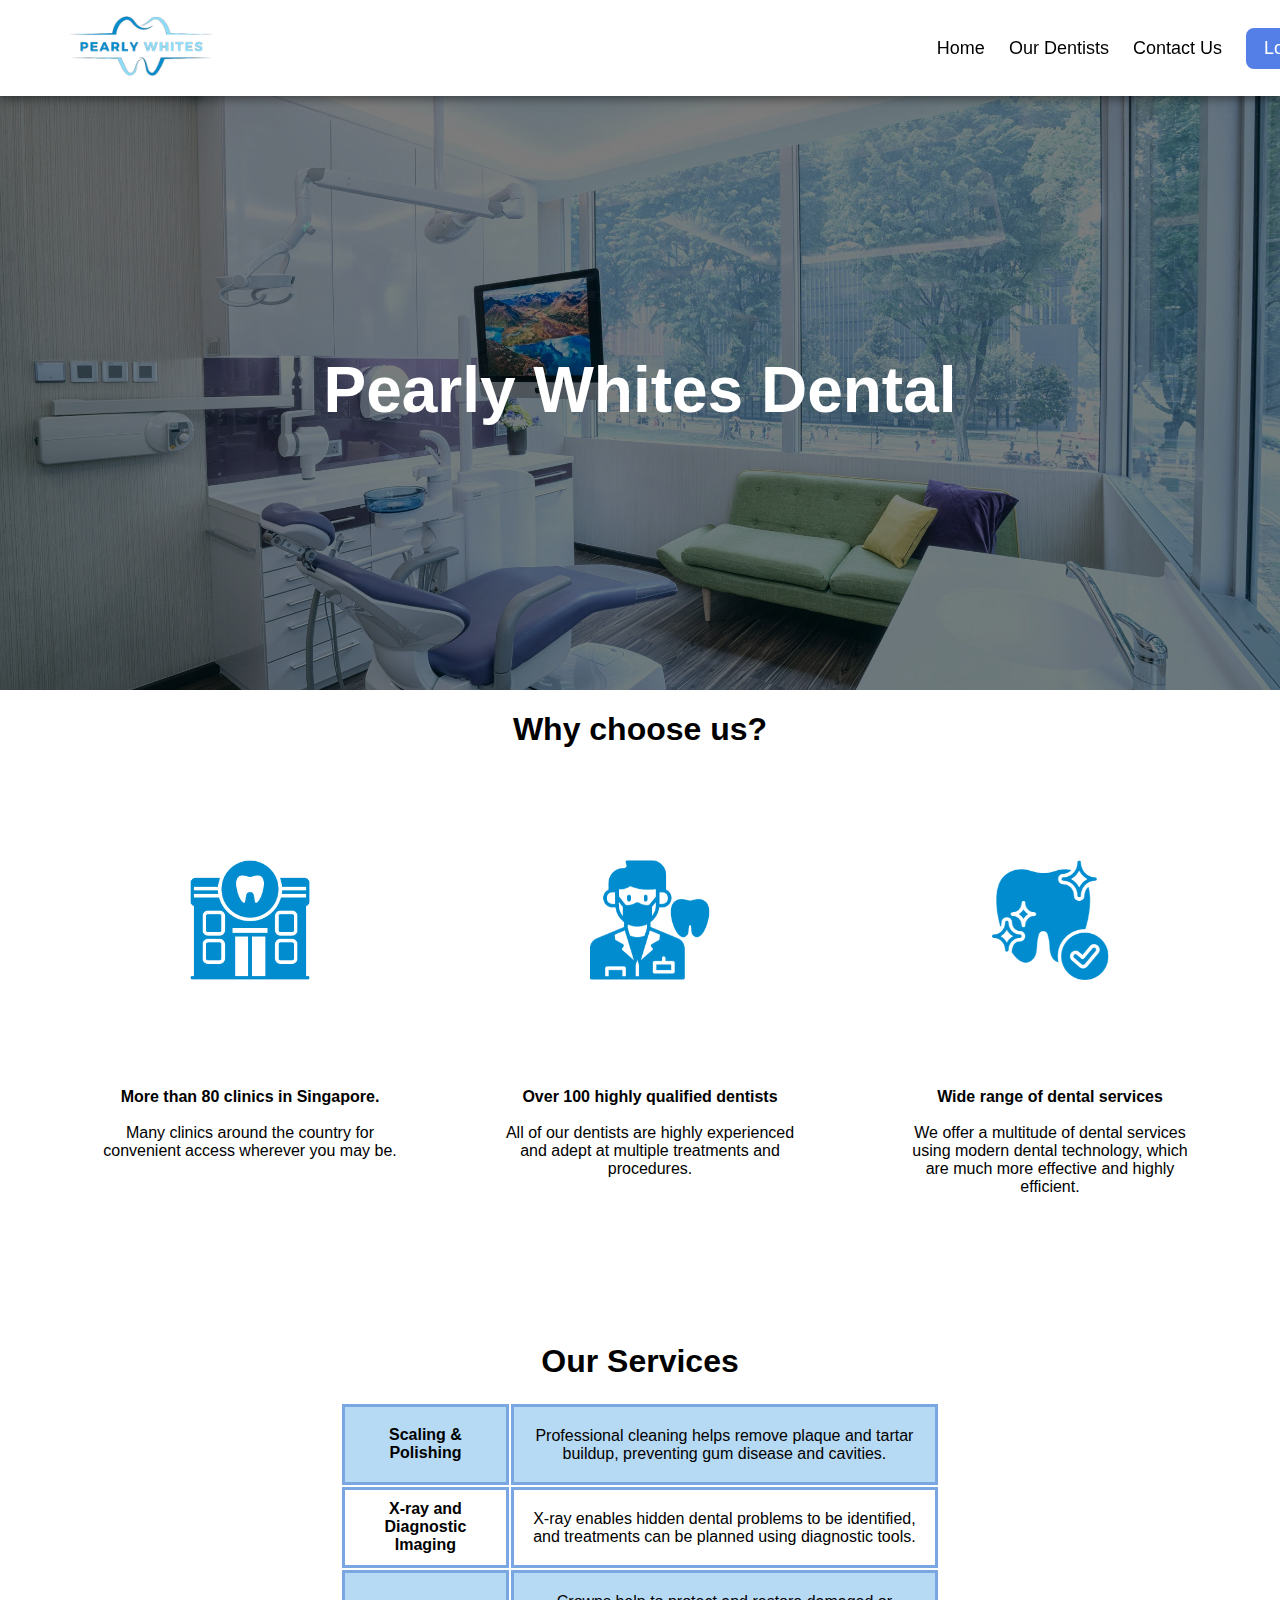
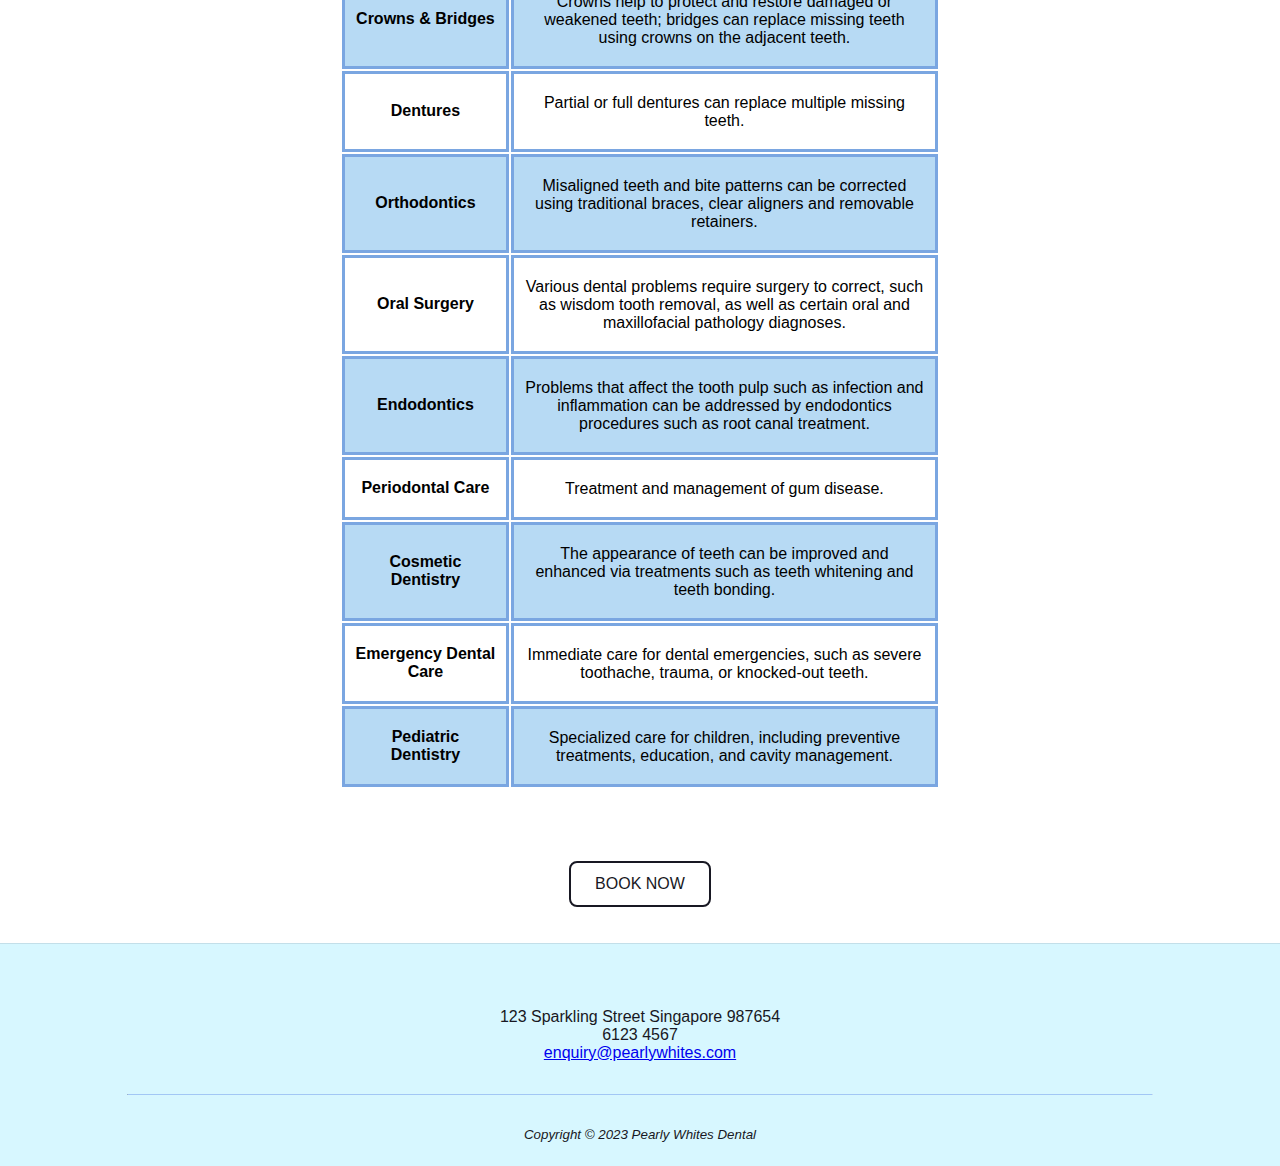
==== commit 320d71b0: "updated styling" ====
--- a/PearlyWhitesDental/index.html
+++ b/PearlyWhitesDental/index.html
@@ -18,7 +18,7 @@
 				<a href="index.html">Home</a>
 				<a href="our-dentists.html">Our Dentists</a>
 				<a href="contact-us.html">Contact Us</a>
-				<a href="login.html" class="btn-pri" style="color: white;">Log In</a>
+				<a href="login.html" class="btn-pri btn-login" style="color: white;">Log In</a>
 			</div>
 		</nav>
 	</header>
--- a/PearlyWhitesDental/css/styles.css
+++ b/PearlyWhitesDental/css/styles.css
@@ -1,3 +1,7 @@
+* {
+    font-family: "Segoe UI", Arial, sans-serif;
+}
+
 body {
     margin: 0px;
     padding: 0px;
@@ -74,6 +78,47 @@
 	color: white;
 }
 
+.dentists-img {
+	background-image: linear-gradient(rgba(0, 0, 0, 0.5), rgba(0, 0, 0, 0.5)), 
+	url(../images/ourdentists.jpg);
+
+    width: 100%;
+	height: 600px;
+	background-position: center;
+	background-repeat: no-repeat;
+	background-size: cover;
+	position: relative;
+}
+
+.dentists-content {
+	display: flex;
+	flex-direction: column;
+	align-items: center;
+	justify-content: center;
+	height: 100%;
+	color: white;
+}
+
+.contact-img {
+	background-image: linear-gradient(rgba(0, 0, 0, 0.5), rgba(0, 0, 0, 0.5)), 
+	url(../images/contactus2.jpg);
+    width: 100%;
+	height: 600px;
+	background-position: center;
+	background-repeat: no-repeat;
+	background-size: cover;
+	position: relative;
+}
+
+.contact-content {
+	display: flex;
+	flex-direction: column;
+	align-items: center;
+	justify-content: center;
+	height: 100%;
+	color: white;
+}
+
 /* table styling */
 .table-container {
 
@@ -131,6 +176,7 @@
     min-width: 1280px;
     display: flex;
     margin: 90px auto 0px auto;
+    padding: 64px;
 }
 
 .row {
@@ -169,17 +215,8 @@
 /*buttons*/
 .btn-pri {
     color: white;
-    background-color: #486284;
-    border-radius: 8px;
-    padding: 8px 16px;
-    text-decoration: none;
-    cursor: pointer;
-    font-size: 16px;
-}
-
-.btn-outline {
-    color: #486284;
-    border: 2px solid #486284;
+    background-color: #537FE7;
+    border: 2px solid #537FE7;
     border-radius: 8px;
     padding: 12px 24px;
     text-decoration: none;
@@ -187,24 +224,66 @@
     font-size: 16px;
 }
 
+.btn-outline {
+    color: #181823;
+    border: 2px solid #181823;
+    border-radius: 8px;
+    padding: 12px 24px;
+    text-decoration: none;
+    cursor: pointer;
+    font-size: 16px;
+}
+
 .btn-outline:hover {
-    background-color: #486284;
+    background-color: #537FE7;
     color: white;
+}
+
+/* header login btn*/
+.btn-login {
+    padding: 8px 16px;
+    border: 2px solid #537FE7;
+}
+
+.btn-login:hover {
+    border: 2px solid #181823;
+}
+
+/* Book appt button */
+.btn-book {
+    margin-bottom: 16px;
+    box-shadow: rgba(60, 64, 67, 0.3) 0px 1px 2px 0px, rgba(60, 64, 67, 0.15) 0px 2px 6px 2px;
+    border: 2px solid rgba(24, 24, 35, 0.1);
+    font-size: 18px;
+}
+
+.btn-book:hover {
+    margin-bottom: 16px;
+    box-shadow: rgba(60, 64, 67, 0.3) 0px 1px 2px 0px, rgba(60, 64, 67, 0.15) 0px 2px 6px 2px;
 }
 
 /* form submit buttons */
 .btn-submit {
-    background-color: white;
+    background-color: transparent;
 }
 
 /* footer styling */
 footer {
     width: 100%;
-    background-color: #d7f7ff;
-    color: black;
-    text-align: center;
-    padding: 40px 0px 24px 0px;
+    background-color: #D7F7FF;
+    color: #181823;
+    display: flex;
+    flex-direction: column;
+    align-items: center;
+    text-align: center;
+    padding: 64px 0px 24px 0px;
     margin: auto;
+    border-top: 1px solid rgba(24, 24, 35, 0.1);
+}
+
+hr {
+    margin: 32px auto;
+    border-top: 1px solid rgba(83, 127, 231, 0.4);
 }
 
 /* contact us page styling */
@@ -235,10 +314,10 @@
     display: flex;
     align-items: flex-start;
     justify-content: space-between;
-    margin: auto;
-}
-
-#left-img {
+    margin: 40px auto 0px auto;
+}
+
+#login-left {
     width: 50%;
     height: 800px;
     background-image: url(../images/sample.jpg);
@@ -247,16 +326,84 @@
 	background-size: cover;
 }
 
-#right-side {
+#login-right {
     width: 50%;
     display: flex;
     flex-direction: column;
     align-items: center;
     justify-content: center;
-    margin: auto;
+    margin-top: 120px;
+}
+
+
+.acct-radio-grp {
+    width: fit-content;
+    border: 1px solid #666;
+    border-radius: 4px;
+    overflow: hidden;
+    display: flex;
+    flex-direction: row;
+    flex-wrap: nowrap;
+    margin: 8px 0px 16px;
+}
+
+.acct-radio-grp label {
+    width: 112px;
+    padding: 10px 16px;
+    border-right: 1px solid #ccc;
+    text-align: center;
+    cursor: pointer;
+    transition: all 0.3s;
+}
+
+.acct-radio-grp label:last-of-type {
+    border-right: 0;
+}
+
+.acct-radio-grp label:hover {
+    background: #eee;
+}
+
+.acct-radio-grp input:checked + label {
+    background: #becbff;
+}
+
+.form-input {
+    margin: 8px 0px 16px;
+}
+
+#loginForm {
+    width: 300px;
+    margin-top: 16px;
+}
+
+#loginForm input {
+    width: 98%;
+}
+
+#loginForm #btnSubmit {
+    width: 100%;
+    margin-top: 16px;
+    border: 2px solid #537FE7;
+}
+
+#loginForm #btnSubmit:hover {
+    border: 2px solid #181823;
+}
+
+#btn-create {
+    width: 249px;
+    margin-top: 16px;
+    text-align: center;
 }
 
 /* dashboard page styling*/
+.acct-container {
+    flex-direction: column;
+    justify-content: center;
+    text-align: center;
+}
+
 .dashboard {
 	padding: 40px 64px;
 }
@@ -268,23 +415,25 @@
     justify-content: space-between;
     align-items: center;
     padding: 24px 40px;
-    margin-bottom: 16px;
-    background-color: #b7daf4;
+    margin-bottom: 24px;
+    background-color: #A5D3F0;
     border-radius: 8px;
+    border: 1px solid rgba(24, 24, 35, 0.1);
+    box-shadow: rgba(0, 0, 0, 0.15) 0px 2px 8px;
 }
 
 .no-schdl-card {
     background-color: peachpuff;
     padding: 16px 40px;
     border-radius: 8px;
+    box-shadow: rgba(0, 0, 0, 0.15) 0px 2px 8px;
 }
 
 /* book appointment page styling */
 .appt {
     flex-direction: column;
     justify-content: flex-start;
-    padding: 40px 64px;
-	/*min-height: 540px;*/
+	background-image: linear-gradient(to right bottom, #a5d3f0, #addaf3, #b6e1f5, #bfe7f8, #c9eefb, #cbeefb, #cceffa, #ceeffa, #c8e9f6, #c2e3f3, #bddcef, #b8d6eb);
 }
 
 #appt-form {
@@ -297,6 +446,15 @@
     justify-content: flex-start;
 	align-items: center;
 	margin: auto;
+    padding: 0px 64px;
+    background-color: whitesmoke;
+    border-radius: 24px;
+    border: 2px solid rgba(24, 24, 35, 0.1);
+    box-shadow: rgba(24, 24, 35, 0.2) 0px 5px 15px;
+}
+
+.appt-form-step {
+    padding-bottom: 16px;
 }
 
 .appt-form-row1 {
@@ -358,11 +516,15 @@
     width: 100px;
 }
 
+#timeslot-col {
+    display: none;
+}
+
 .time-row {
     margin-bottom: 16px;
 }
 
-#date {
+#date, #newDate {
     width: 200px;
     font-size: 16px;
 }
@@ -372,14 +534,41 @@
     font-size: 16px;
 }
 
-/* appt booked page styling */
-.booked {
-    flex-direction: column;
-    justify-content: center;
-    text-align: center;
-    padding: 40px 64px;
-}
-
+/* reschedule appt page styling */
+#reschForm {
+    width: 800px;
+    padding-top: 24px;
+}
+
+#resch-cards-row {
+    display: flex;
+    flex-direction: row;
+    justify-content: center;
+    align-items: center;
+    padding: 16px 0px;
+}
+
+.resch-card {
+    display: flex;
+    flex-direction: column;
+    justify-content: center;
+    align-items: flex-start;
+    text-align: start;
+    width: 240px;
+    padding: 10px 40px;
+    margin: 0px 20px;
+    background-color: #b7daf4;
+    border-radius: 8px;
+    border: 1px solid rgba(24, 24, 35, 0.1);
+    box-shadow: rgba(0, 0, 0, 0.16) 0px 3px 8px, rgba(0, 0, 0, 0.23) 0px 3px 8px;
+}
+
+.resch-card h3 {
+    margin-bottom: 4px;
+    text-decoration: underline;
+}
+
+/* Confirmation Page Styling */
 .appt-card {
     display: flex;
     flex-direction: row;
@@ -389,6 +578,17 @@
     width: 400px;
     margin: auto;
     background-color: #b7daf4;
+    border-radius: 8px;
+    border: 1px solid rgba(24, 24, 35, 0.1);
+    box-shadow: rgba(0, 0, 0, 0.16) 0px 3px 8px, rgba(0, 0, 0, 0.23) 0px 3px 8px;
+}
+
+#cfm-page-btns {
+    display: flex;
+    flex-direction: row;
+    justify-content: center;
+    gap: 40px;
+    margin-top: 40px;
 }
 
 /* custom styles */
